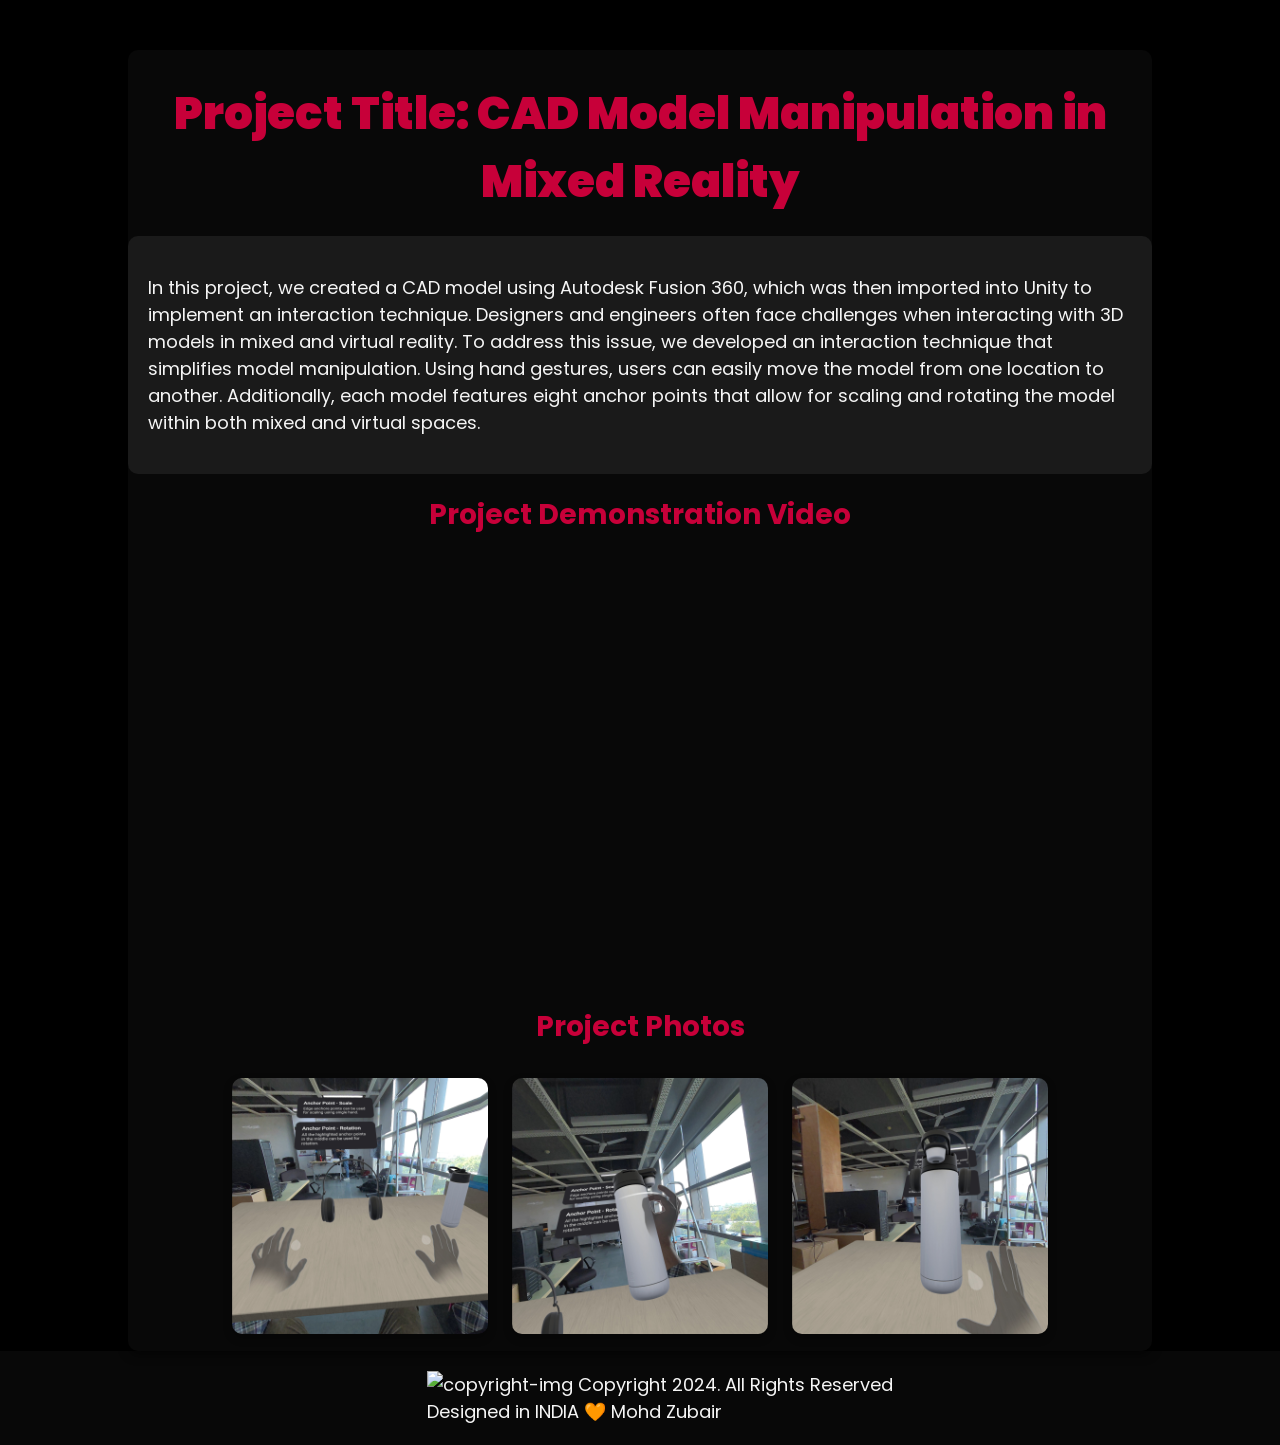
==== project 1.html @ 0be55ad9 "Initial Commut My Website" ====
<!DOCTYPE html>
<html lang="en">
<head>
    <meta charset="UTF-8">
    <meta name="viewport" content="width=device-width, initial-scale=1.0">
    <meta name="description" content="Mohd Zubair" />
    <meta name="keywords" content="blog, business card, creative, creative portfolio, cv theme, online resume, personal, portfolio, professional cv, responsive portfolio, resume, resume theme, vcard" />
    <meta name="author" content="Mohd Zubair" />
    <title>Mohd Zubair</title>
    <link rel="icon" type="image/png" href="images/favicon.png">
    <style>
        @import url('https://fonts.googleapis.com/css?family=Raleway:300&display=swap');
        @import url('https://fonts.googleapis.com/css?family=Monoton&display=swap');
        @import url('https://fonts.googleapis.com/css?family=Poppins:500&display=swap');

        /* CSS Styles */
        html, body {
            height: 100%; /* Make the body take the full height of the viewport */
            display: flex; /* Use flexbox for layout */
            flex-direction: column; /* Stack children vertically */
            background-color: #000;
            color: whitesmoke;
            font-family: poppins, sans-serif;
            margin: 0;
            padding: 0;
            position: relative; /* Added for positioning of particles */
        }

        #particles {
            position: absolute; /* Position absolute to cover full viewport */
            top: 0;
            left: 0;
            width: 100%;
            height: 100%;
            z-index: 0; /* Send particles to the background */
        }

        .container {
            flex: 1; /* Allow the container to grow and fill the available space */
            width: 80%;
            margin: auto;
            color: whitesmoke;
            background-color: #080808;
            padding: 0px;
            border-radius: 10px;
            box-shadow: 0px 4px 10px rgba(0, 0, 0, 0.5);
            margin-top: 50px;
            position: relative; /* Position relative to stack above particles */
            z-index: 1; /* Bring content above the particles */
        }

        /* Title Section */
        .title-section h1 {
            font-size: 45px;
            font-weight: 900;
            color: #c70039;
            margin-bottom: 20px;
            text-align: center;
        }

        /* Description Section */
        .description-section {
            font-size: 18px;
            line-height: 1.5;
            padding: 20px;
            background: #1a1a1a;
            border-radius: 10px;
            margin-bottom: 20px;
        }

        /* Video Section */
        .video-section h2 {
            color: #c70039;
            font-size: 28px;
            margin: 20px 0;
            text-align: center;
        }

        .video-section iframe {
            width: 100%;
            height: 400px;
            border: none;
            border-radius: 10px;
            margin-bottom: 20px;
        }

        /* Photos Section */
        .photos-section {
            text-align: center;
            margin-top: 20px;
        }

        .photos-section h2 {
            color: #c70039;
            font-size: 28px;
            margin-bottom: 20px;
        }

        .project-photo {
            width: 25%;
            margin: 10px;
            border-radius: 10px;
            box-shadow: 0px 4px 8px rgba(0, 0, 0, 0.3);
        }

        /* Footer Section */
        .footer {
            background: #080808;
            width: 100%;
            padding: 20px;
            color: whitesmoke;
            display: flex;
            flex-direction: row;
            font-family: poppins;
            align-items: center;
            justify-content: center;
        }

        .footer .footer-text {
            position: relative;
            display: inline;
            font-size: 18px;
            font-weight: 400;
            opacity: 1;
        }

        /* Responsive Design */
        @media (max-width: 768px) {
            .title-section h1 {
                font-size: 30px;
            }
            .video-section iframe {
                height: 250px;
            }
            .project-photo {
                width: 90%;
                margin: 5px 0;
            }
        }
    </style>
</head>
<body>

    <!-- Portfolio Content Container -->
    <div class="container">
        <!-- Title Section -->
        <div class="title-section">
            <h1>Project Title: CAD Model Manipulation in Mixed Reality</h1>
        </div>

        <!-- Description Section -->
        <div class="description-section">
            <p>
                In this project, we created a CAD model using Autodesk Fusion 360, which was then imported into Unity to 
            implement an interaction technique. Designers and engineers often face challenges when interacting with 3D models in 
            mixed and virtual reality. To address this issue, we developed an interaction technique that simplifies model manipulation. 
            Using hand gestures, users can easily move the model from one location to another. Additionally, each 
            model features eight anchor points that allow for scaling and rotating the model within both mixed and virtual spaces. 
            </p>
        </div>

        <!-- Video Section -->
        <div class="video-section">
            <h2>Project Demonstration Video</h2>
            <iframe src="https://www.youtube.com/embed/G-JRFSrLBcI?si=9W8E-sjIW8uw4Ecv" allowfullscreen></iframe>
        </div>

        <!-- Photos Section -->
        <div class="photos-section">
            <h2>Project Photos</h2>
            <img src="images/CAD 1.jpg" alt="Project Photo 1" class="project-photo">
            <img src="images/CAD 2.jpg" alt="Project Photo 2" class="project-photo">
            <img src="images/CAD 3.jpg" alt="Project Photo 3" class="project-photo">
        </div>
    </div>

    <!-- Copyright Section -->
    <div class="footer">
        <div class="footer-text">
            <img src="./images/copyright.png" alt="copyright-img" class="images" height="14px"> Copyright 2024. All Rights Reserved <br>
            Designed in INDIA 🧡 Mohd Zubair
        </div>
    </div>
    <!-- Copyright Section -->

    <!-- JavaScript -->
    <script src="js/jquery.min.js"></script>
    <script src="js/particles.js"></script>
    <script src="js/particles.min.js"></script>
    <script src="js/index.js"></script>
    <script>
        particlesJS("particles", {"particles":{"number":{"value":40,"density":{"enable":true,"value_area":800}},"color":{"value":"#ffffff"},"shape":{"type":"circle","stroke":{"width":0,"color":"#000000"},"polygon":{"nb_sides":5},"image":{"src":"img/github.svg","width":100,"height":100}},"opacity":{"value":0.5,"random":false,"anim":{"enable":false,"speed":1,"opacity_min":0.1,"sync":false}},"size":{"value":3,"random":true,"anim":{"enable":false,"speed":40,"size_min":0.1,"sync":false}},"line_linked":{"enable":true,"distance":150,"color":"#ffffff","opacity":0.4,"width":1},"move":{"enable":true,"speed":6,"direction":"none","random":false,"straight":false,"out_mode":"out","bounce":false,"attract":{"enable":false,"rotateX":600,"rotateY":1200}}},"interactivity":{"detect_on":"canvas","events":{"onhover":{"enable":true,"mode":"repulse"},"onclick":{"enable":true,"mode":"push"},"resize":true},"modes":{"grab":{"distance":400,"line_linked":{"opacity":1}},"bubble":{"distance":400,"size":40,"duration":2,"opacity":8,"speed":3},"repulse":{"distance":200,"duration":0.4},"push":{"particles_nb":4},"remove":{"particles_nb":2}}},"retina_detect":true});
    </script>
</body>
</html>
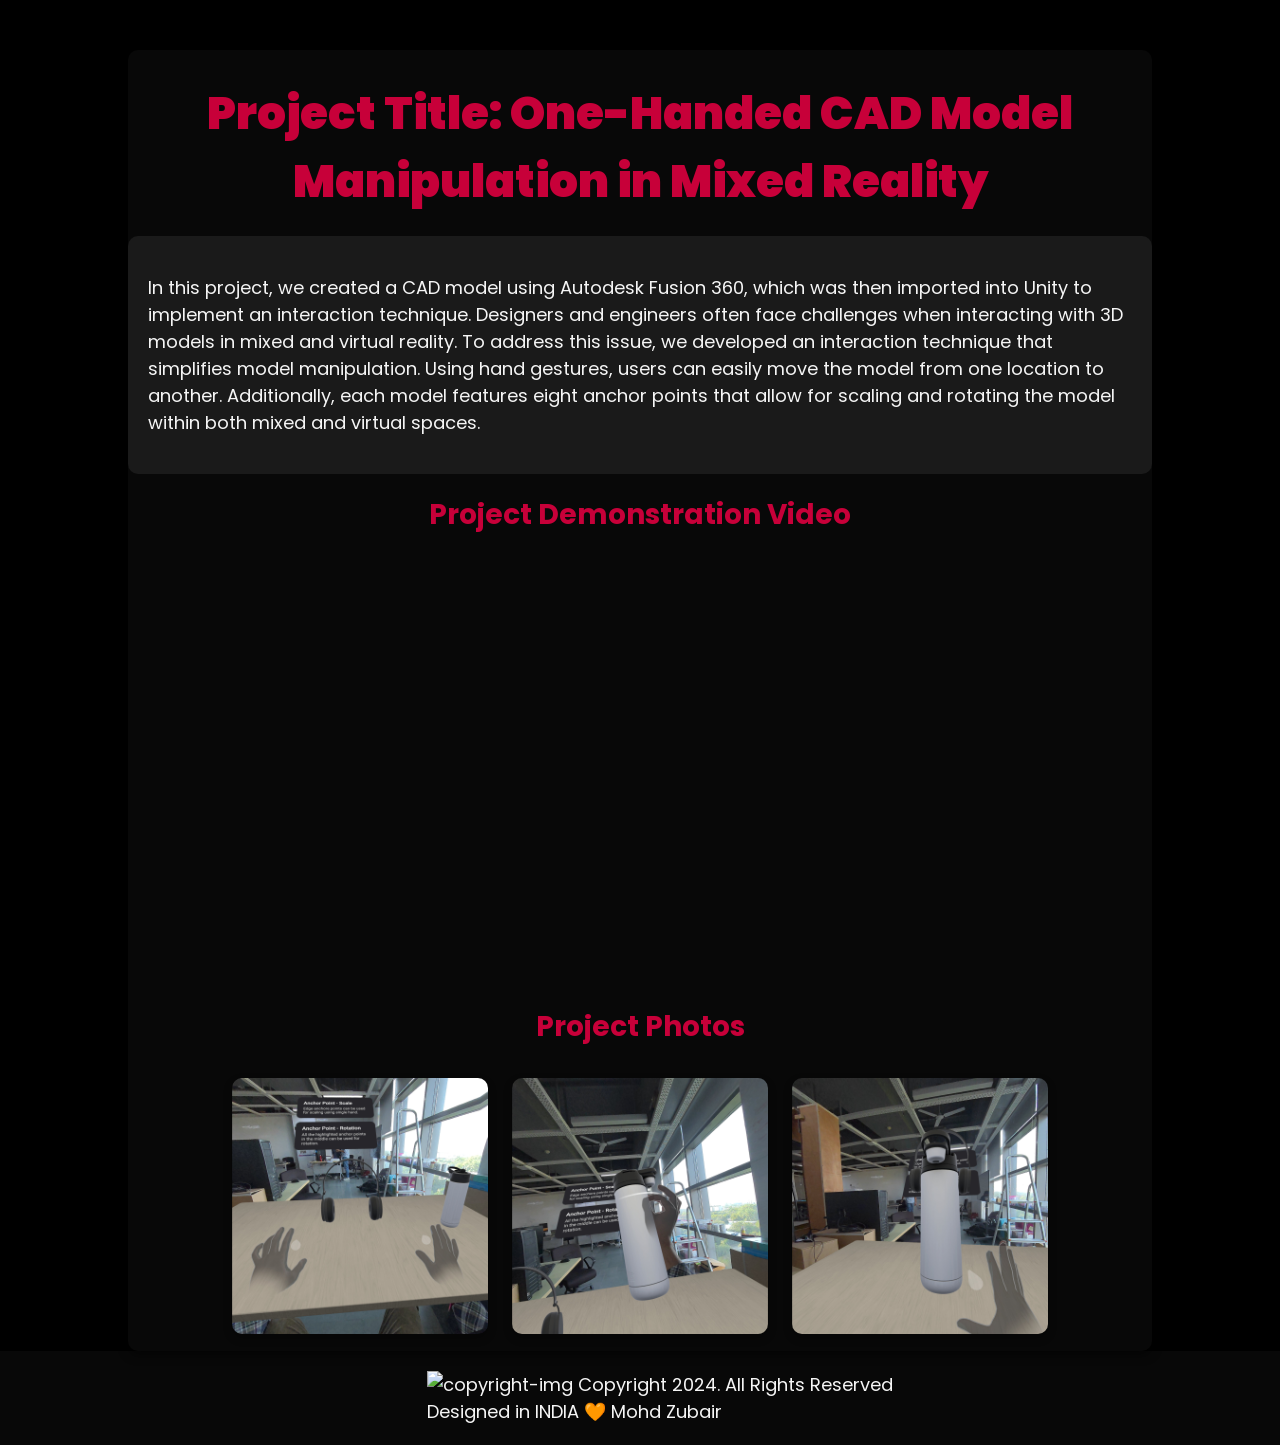
==== commit 3db8d36f: "Add files via upload" ====
--- a/project 1.html
+++ b/project 1.html
@@ -145,7 +145,7 @@
     <div class="container">
         <!-- Title Section -->
         <div class="title-section">
-            <h1>Project Title: CAD Model Manipulation in Mixed Reality</h1>
+            <h1>Project Title: One-Handed CAD Model Manipulation in Mixed Reality</h1>
         </div>
 
         <!-- Description Section -->
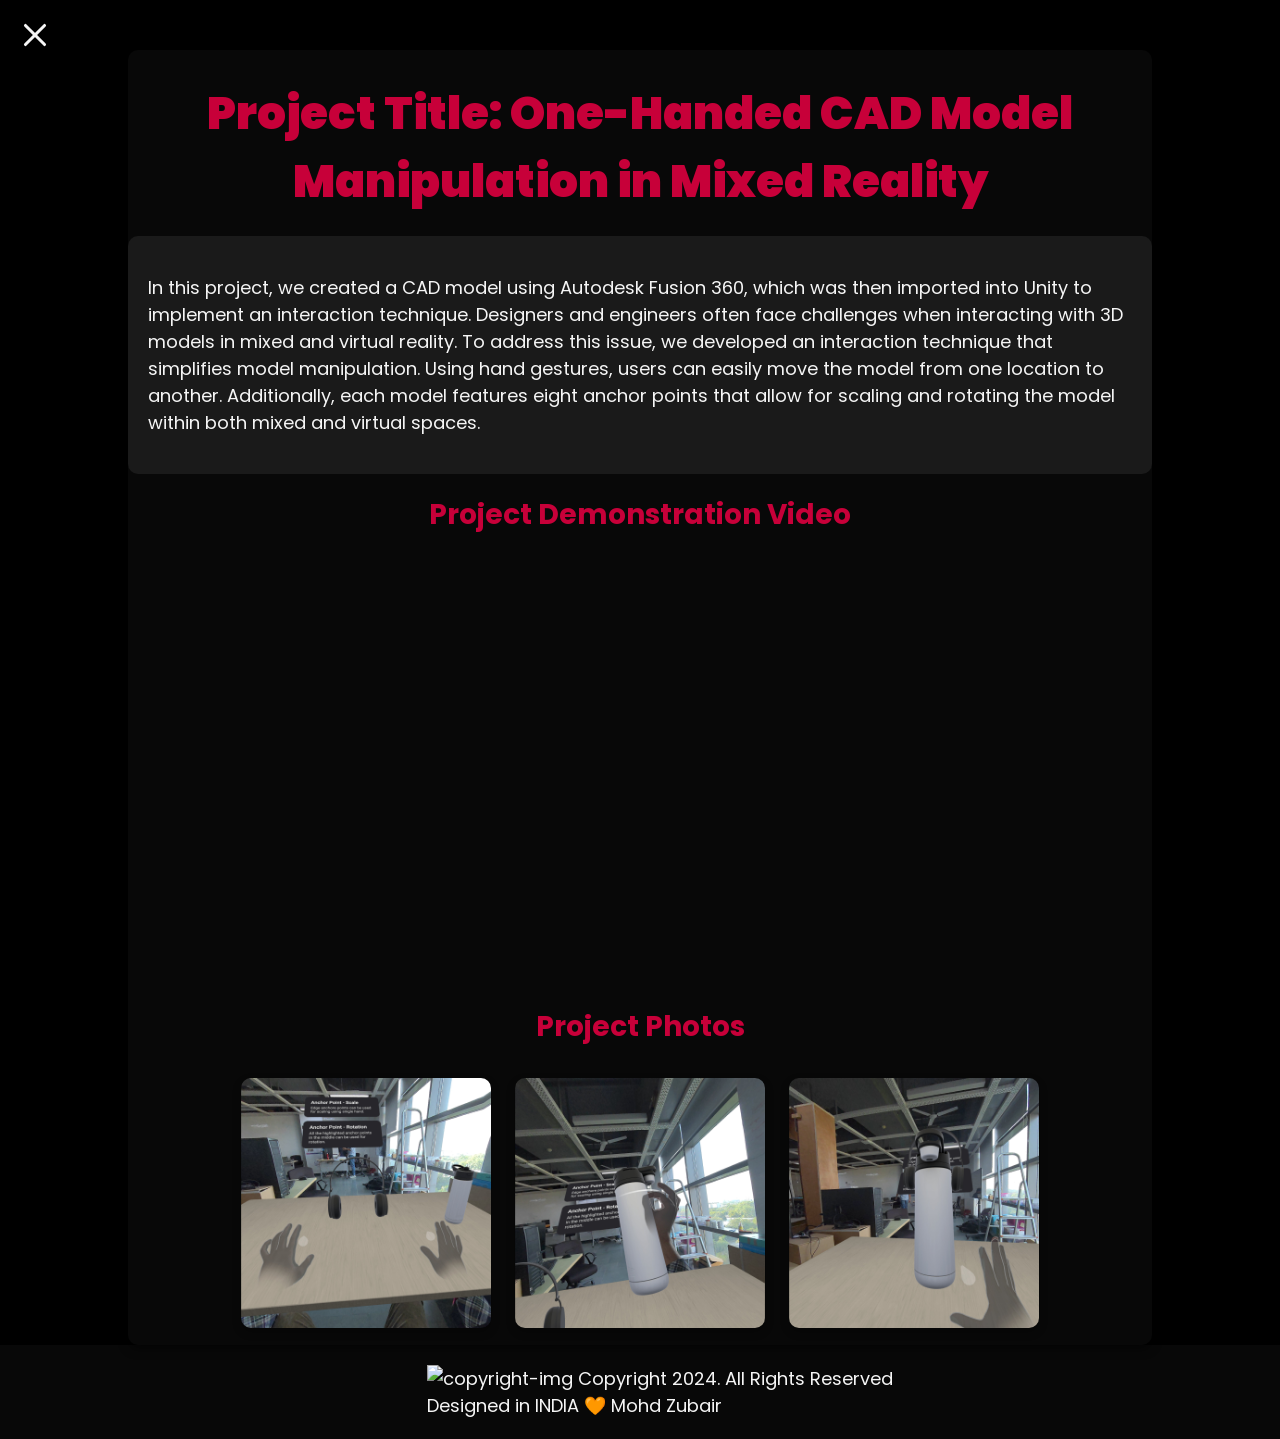
==== commit d97cb21c: "Changes on 19.12.24" ====
--- a/project 1.html
+++ b/project 1.html
@@ -97,10 +97,13 @@
         }
 
         .project-photo {
-            width: 25%;
+            width: 250px; /* Set a fixed width */
+            height: 250px; /* Set a fixed height to make it square */
+            object-fit: cover; /* Ensures the image covers the square area without stretching */
             margin: 10px;
             border-radius: 10px;
             box-shadow: 0px 4px 8px rgba(0, 0, 0, 0.3);
+            cursor: pointer; /* Pointer cursor for images */
         }
 
         /* Footer Section */
@@ -123,6 +126,113 @@
             font-weight: 400;
             opacity: 1;
         }
+
+
+        /* Modal Styles */
+        .modal {
+            display: none; /* Hidden by default */
+            position: fixed; /* Stay in place */
+            z-index: 1000; /* Sit on top */
+            left: 0;
+            top: 0;
+            width: 100%; /* Full width */
+            height: 100%; /* Full height */
+            overflow: hidden; /* Prevent overflow */
+            background-color: rgba(0, 0, 0, 0.8); /* Black background with opacity */
+        }
+
+        .modal-content {
+            position: relative; /* Position relative for positioning arrows */
+            margin: auto;
+            width: 67%; /* 67% of the screen */
+            height: auto; /* Adjust height automatically */
+            top: 50%;
+            transform: translateY(-50%); /* Center vertically */
+        }
+
+        .modal-image {
+            width: 100%; /* Responsive width */
+            height: auto; /* Maintain aspect ratio */
+        }
+
+        .close {
+            position: absolute;
+            top: 10px;
+            right: 20px;
+            color: #fff;
+            font-size: 30px;
+            cursor: pointer;
+        }
+
+        .prev, .next {
+            position: absolute;
+            top: 50%;
+            color: white;
+            font-size: 40px;
+            padding: 16px;
+            cursor: pointer;
+            transition: 0.3s;
+            user-select: none; /* Prevent text selection */
+        }
+
+        .prev {
+            left: 10px; /* Position left */
+        }
+
+        .next {
+            right: 10px; /* Position right */
+        }
+
+        .prev:hover, .next:hover {
+            color: #c70039; /* Change color on hover */
+        }
+
+        /* Back Navigation Styles */
+#back-navigation {
+    position: absolute;
+    top: 20px;
+    left: 20px;
+    z-index: 2;
+}
+
+#back-navigation .navigation-close {
+    position: relative;
+    display: inline-block;
+    width: 30px;
+    height: 30px;
+    transition: transform 0.3s ease; /* Zoom effect */
+    cursor: pointer; /* Makes it clear the X is clickable */
+}
+
+#back-navigation .navigation-close:hover {
+    transform: scale(1.2); /* Zoom in on hover */
+}
+
+#back-navigation .navigation-close .close-first,
+#back-navigation .navigation-close .close-second {
+    position: absolute;
+    background-color: #f6f6f6;
+    border-radius: 2px;
+    width: 100%; /* Matches the width of the .navigation-close */
+    height: 3px;
+    top: 50%; /* Center vertically */
+    left: 0;
+    transform-origin: center; /* Smooth rotation from the center */
+    transition: background-color 0.3s ease;
+}
+
+#back-navigation .navigation-close .close-first {
+    transform: translateY(-50%) rotate(45deg); /* Rotated to form "X" */
+}
+
+#back-navigation .navigation-close .close-second {
+    transform: translateY(-50%) rotate(-45deg); /* Rotated to form "X" */
+}
+
+#back-navigation .navigation-close:hover .close-first,
+#back-navigation .navigation-close:hover .close-second {
+    background-color: #f6f6f6; /* Change color on hover */
+}
 
         /* Responsive Design */
         @media (max-width: 768px) {
@@ -141,6 +251,16 @@
 </head>
 <body>
 
+<!-- Back Button Section -->
+<div id="back-navigation">
+    <a href="index.html" class="navigation-close">
+        <span class="close-first"></span>
+        <span class="close-second"></span>
+    </a>
+</div>
+
+
+
     <!-- Portfolio Content Container -->
     <div class="container">
         <!-- Title Section -->
@@ -174,6 +294,16 @@
         </div>
     </div>
 
+    <!-- Image Modal -->
+    <div id="imageModal" class="modal">
+        <span class="close">&times;</span>
+        <div class="modal-content">
+            <img class="modal-image" id="modalImage" src="" alt="">
+            <a class="prev" id="prevBtn">&#10094;</a>
+            <a class="next" id="nextBtn">&#10095;</a>
+        </div>
+    </div>
+
     <!-- Copyright Section -->
     <div class="footer">
         <div class="footer-text">
@@ -189,7 +319,51 @@
     <script src="js/particles.min.js"></script>
     <script src="js/index.js"></script>
     <script>
-        particlesJS("particles", {"particles":{"number":{"value":40,"density":{"enable":true,"value_area":800}},"color":{"value":"#ffffff"},"shape":{"type":"circle","stroke":{"width":0,"color":"#000000"},"polygon":{"nb_sides":5},"image":{"src":"img/github.svg","width":100,"height":100}},"opacity":{"value":0.5,"random":false,"anim":{"enable":false,"speed":1,"opacity_min":0.1,"sync":false}},"size":{"value":3,"random":true,"anim":{"enable":false,"speed":40,"size_min":0.1,"sync":false}},"line_linked":{"enable":true,"distance":150,"color":"#ffffff","opacity":0.4,"width":1},"move":{"enable":true,"speed":6,"direction":"none","random":false,"straight":false,"out_mode":"out","bounce":false,"attract":{"enable":false,"rotateX":600,"rotateY":1200}}},"interactivity":{"detect_on":"canvas","events":{"onhover":{"enable":true,"mode":"repulse"},"onclick":{"enable":true,"mode":"push"},"resize":true},"modes":{"grab":{"distance":400,"line_linked":{"opacity":1}},"bubble":{"distance":400,"size":40,"duration":2,"opacity":8,"speed":3},"repulse":{"distance":200,"duration":0.4},"push":{"particles_nb":4},"remove":{"particles_nb":2}}},"retina_detect":true});
+        particlesJS.load('particles', 'js/particles.json', function() {
+            console.log('callback - particles.js config loaded');
+        });
+
+        const images = document.querySelectorAll('.project-photo');
+        const modal = document.getElementById("imageModal");
+        const modalImg = document.getElementById("modalImage");
+        const closeBtn = document.getElementsByClassName("close")[0];
+        const prevBtn = document.getElementById("prevBtn");
+        const nextBtn = document.getElementById("nextBtn");
+        let currentImageIndex = 0;
+
+        // Open modal on image click
+        images.forEach((image, index) => {
+            image.onclick = () => {
+                currentImageIndex = index; // Set current index
+                modal.style.display = "block"; // Show modal
+                modalImg.src = image.src; // Set modal image source
+            };
+        });
+
+        // Close modal
+        closeBtn.onclick = () => {
+            modal.style.display = "none";
+        };
+
+        // Navigate to previous image
+        prevBtn.onclick = () => {
+            currentImageIndex = (currentImageIndex > 0) ? currentImageIndex - 1 : images.length - 1;
+            modalImg.src = images[currentImageIndex].src;
+        };
+
+        // Navigate to next image
+        nextBtn.onclick = () => {
+            currentImageIndex = (currentImageIndex < images.length - 1) ? currentImageIndex + 1 : 0;
+            modalImg.src = images[currentImageIndex].src;
+        };
+
+        // Close modal when clicking outside of image
+        window.onclick = (event) => {
+            if (event.target === modal) {
+                modal.style.display = "none";
+            }
+        };
     </script>
+
 </body>
 </html>
